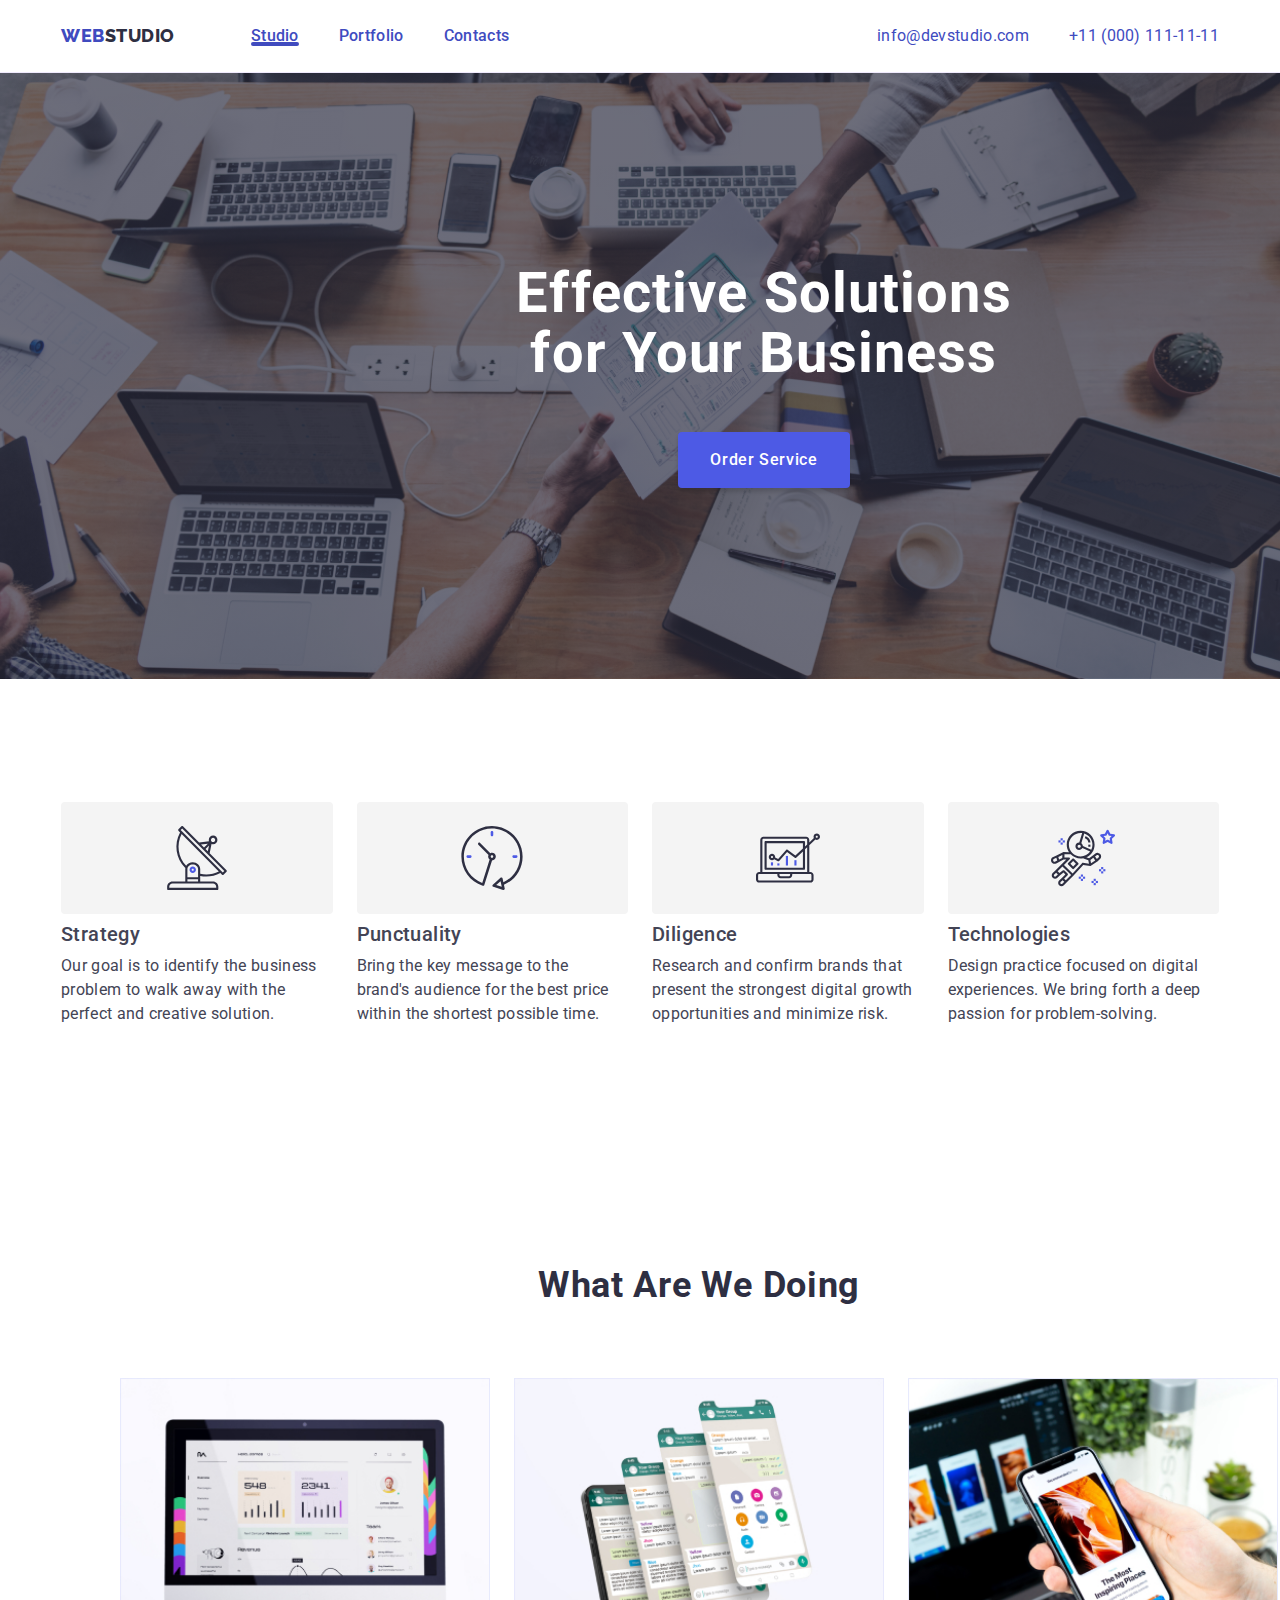
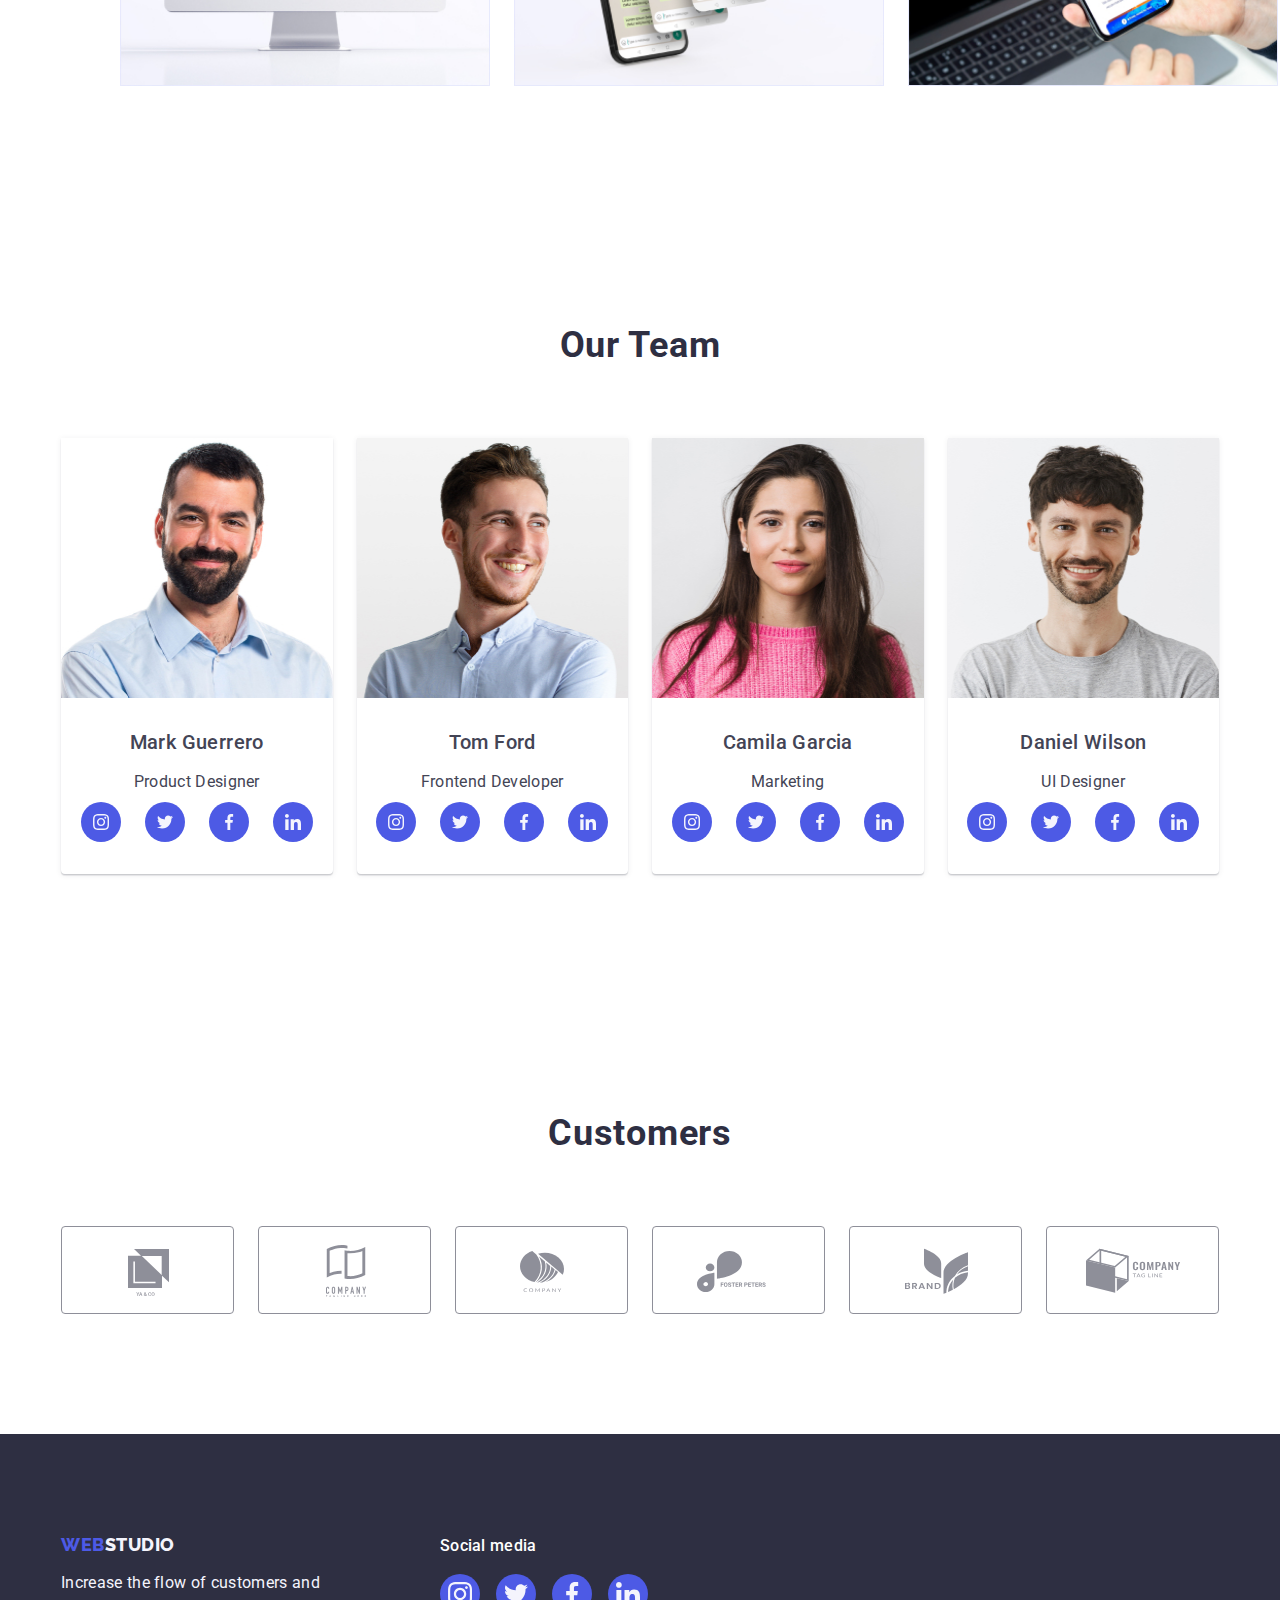
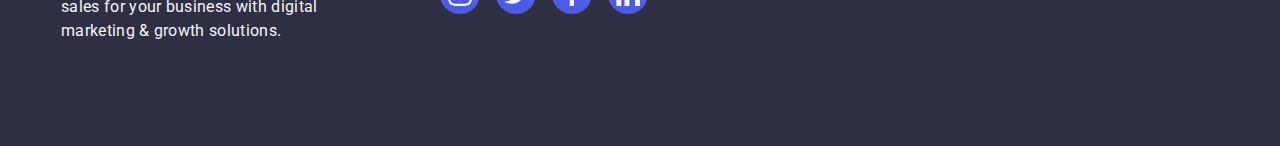
==== index.html @ 0711fa53 "Initial commit" ====
<!DOCTYPE html>
<html lang="en">

<head>
    <meta charset="utf-8" >
    <meta http-equiv="X-UA-Compatible" content="IE=edge" >
    <meta name="viewport" content="width=device-width, initial-scale=1.0" >
    <link rel="preconnect" href="https://fonts.googleapis.com">
    <link rel="preconnect" href="https://fonts.gstatic.com" crossorigin>
    <!-- Normalizer first -->
    <link rel="stylesheet"
        href="https://cdnjs.cloudflare.com/ajax/libs/modern-normalize/1.0.0/modern-normalize.min.css" >
    <link
        href="https://fonts.googleapis.com/css2?family=Raleway:wght@800&family=Roboto:ital,wght@0,400;0,500;0,700;1,900&display=swap"
        rel="stylesheet">
    <!--Visually Hidden link-->
    <link href="https://gist.github.com/luxplanjay/6f6936b1bba7afe006fa9317b07b6045" rel="stylesheet" >

    <link rel="stylesheet" href="css/styles.css" >

    <title>My Fifth Homework!</title>

</head>

  <body>
    <!--This is the Header-->
    <header class="header">
        <div class="container main-header-section">
            <nav class="nav-menu-liststyle">
                <a class="logo-style link" href="./index.html">WEB<span class="studio">STUDIO</span></a>
                <!--MENU-->
                <ul class="style-list">
                    <li class="nav-menu-style">
                        <a class="link-style-menu link effect-active" href="./index.html">Studio</a>
                    </li>
                    <li class="nav-menu-style">
                        <a class="link-style-menu link" href="./portfolio.html">Portfolio</a>
                    </li>
                    <li class="nav-menu-style">
                        <a class="link-style-menu link" href="">Contacts</a>
                    </li>
                </ul>
            </nav>
            <!--ADDRESS-->
            <address class="address-style-list">
                <ul class="address-contact-list">
                    <li class="contact-address">
                        <a class="contact-color-menu link" href="mailto:info@devstudio.com">info@devstudio.com </a>
                    </li>
                    <li class="contact-address">
                        <a class="contact-color-menu link" href="tel:+110001111111"> +11 (000) 111-11-11 </a>
                    </li>
                </ul>
            </address>

        </div>
    </header>
    <main> 
    <!--This is Hero- FIRST SECTION-->
    <section class="first-section">
        <div class="container first-section-container">
            <h1 class="first-section-header">Effective Solutions for Your Business</h1>
            <button class="first-section-button" type="button" data-modal-open > Order Service </button>
        </div>
    </section>
    
        <!---This is Section 2-->
        <section class="second-section">
            <h2 class="visually-hidden"> Body </h2>
            <div class="container second-section-container">

                <ul class="list-features">
                    <li class="about-features">
                        <div class="feature-item-icons">
                            <svg class="icons-item-features" width="64" height="64">
                                <use href="./images/icons.svg#antenna"/>
                            </svg>
                        </div>

                            <h3 class="second-section-header">Strategy</h3>
                            <p class="second-section-paragraph">Our goal is to identify the business <br> problem to
                                walk away with the <br> perfect and creative solution.
                            </p>
                    </li>
                    
                    <li class="about-features">
                        <div class="feature-item-icons">
                            <svg class="icons-item-features" width="64" height="64">
                                <use href="./images/icons.svg#clock"/>
                            </svg>
                        </div>

                            <h3 class="second-section-header">Punctuality</h3>
                            <p class="second-section-paragraph">Bring the key message to the <br> brand's audience for
                                the best price <br>
                                within the shortest possible
                                time.
                            </p>
                    </li>
                   
                    <li class="about-features">
                        <div class="feature-item-icons">
                            <svg class="icons-item-features" width="64" height="64">
                                <use href="./images/icons.svg#diagram"/>
                            </svg>
                        </div>

                            <h3 class="second-section-header">Diligence</h3>
                            <p class="second-section-paragraph">Research and confirm brands that <br>present the
                                strongest digital
                                growth <br> opportunities and minimize
                                risk.
                            </p>    
                    </li>
                    
                    <li class="about-features">
                        <div class="feature-item-icons">
                            <svg class="icons-item-features" width="64" height="64">
                                <use href="./images/icons.svg#astronaut"/>
                            </svg>
                        </div>

                            <h3 class="second-section-header">Technologies</h3>
                            <p class="second-section-paragraph">Design practice focused on digital <br> experiences. We
                                bring forth a deep <br> passion for problem-solving.</p>
                    </li>
                </ul>
            </div>
        </section>
        <!--This is Section 3-->
        <section class="third-section">
            <div class="container third-section-container">
                <h2 class="third-section-header">What Are We Doing</h2>
                <ul class="list-services">
                    <li class="services-item">
                        <img src="./images/img1.jpg" width="360" alt="Image 1">
                    </li>
                    <li class="services-item">
                        <img src="./images/img2.jpg" width="360" alt="Image 2">
                    </li>
                    <li class="services-item">
                        <img src="./images/img3.jpg" width="360" alt="Image 3">
                    </li>
                </ul>
            </div>
        </section>

        <!--This is Section 4-->
        <section class="fourth-section-ourteam">
            <div class="container fourth-section-container">
                <h2 class="fourth-section-header">Our Team</h2>
            
                <ul class="list-our-teams">
                    <li class="team-member-bgcolor">
                        <img src="./images/imga.jpg" alt="Image a" width="264" height="260">
                        <div class="card-content-name">
                            <h3 class="team-member-name">Mark Guerrero</h3>
                            <p class="team-member-position">Product Designer</p>
                    
                            <ul class="social-media-list">
                                <li class="social-media-item">
                                    <a class="social-media-link" href="instagram.com">
                                        <svg class="social-media-icon" width="16" height="16">
                                            <use href="./images/icons.svg#instagram"></use>
                                        </svg>
                                    </a>
                                </li>
                                <li class="social-media-item">
                                    <a class="social-media-link" href="twitter.com">
                                        <svg class="social-media-icon" width="16" height="16">
                                            <use href="./images/icons.svg#twitter"></use>
                                        </svg>
                                    </a>
                                </li>
                                <li class="social-media-item">
                                    <a class="social-media-link" href="facebook.com">
                                        <svg class="social-media-icon" width="16" height="16">
                                            <use href="./images/icons.svg#facebook"></use>
                                        </svg>
                                    </a>
                                </li>
                                <li class="social-media-item">
                                    <a class="social-media-link" href="linkedin.com">
                                        <svg class="social-media-icon" width="16" height="16">
                                            <use href="./images/icons.svg#linkedin"></use>
                                        </svg>
                                    </a>
                                </li>
                            </ul>
                        </div>
                    </li>
                    
                    <li class="team-member-bgcolor">
                        <img src="images/imgb.jpg" alt="Image b" width="264" height="260">
                        <div class="card-content-name">
                                <h3 class="team-member-name">Tom Ford</h3>
                                <p class="team-member-position">Frontend Developer</p>
                            <ul class="social-media-list">
                                <li class="social-media-item">
                                    <a class="social-media-link" href="instagram.com">
                                        <svg class="social-media-icon" width="16" height="16">
                                            <use href="./images/icons.svg#instagram"></use>
                                        </svg>
                                    </a>
                                </li>
                                <li class="social-media-item">
                                    <a class="social-media-link" href="twitter.com">
                                        <svg class="social-media-icon" width="16" height="16">
                                            <use href="./images/icons.svg#twitter"></use>
                                        </svg>
                                    </a>
                                </li>
                                <li class="social-media-item">
                                    <a class="social-media-link" href="facebook.com">
                                        <svg class="social-media-icon" width="16" height="16">
                                            <use href="./images/icons.svg#facebook"></use>
                                        </svg>
                                    </a>
                                </li>
                                <li class="social-media-item">
                                    <a class="social-media-link" href="linkedin.com">
                                        <svg class="social-media-icon" width="16" height="16">
                                            <use href="./images/icons.svg#linkedin"></use>
                                        </svg>
                                    </a>
                                </li>
                            </ul>
                        </div>
                    </li>
                    <li class="team-member-bgcolor">
                        <img src="./images/imgc.jpg" alt="Image c" width="264" height="260">
                        <div class="card-content-name">
                                    <h3 class="team-member-name">Camila Garcia</h3>
                                    <p class="team-member-position">Marketing</p>
                                    <ul class="social-media-list">
                                        <li class="social-media-item">
                                            <a class="social-media-link" href="instagram.com">
                                                <svg class="social-media-icon" width="16" height="16">
                                                    <use href="./images/icons.svg#instagram"></use>
                                                </svg>
                                            </a>
                                        </li>
                                        <li class="social-media-item">
                                            <a class="social-media-link" href="twitter.com">
                                                <svg class="social-media-icon" width="16" height="16">
                                                    <use href="./images/icons.svg#twitter"></use>
                                                </svg>
                                            </a>
                                        </li>
                                        <li class="social-media-item">
                                            <a class="social-media-link" href="facebook.com">
                                                <svg class="social-media-icon" width="16" height="16">
                                                    <use href="./images/icons.svg#facebook"></use>
                                                </svg>
                                            </a>
                                        </li>
                                        <li class="social-media-item">
                                            <a class="social-media-link" href="linkedin.com">
                                                <svg class="social-media-icon" width="16" height="16">
                                                    <use href="./images/icons.svg#linkedin"></use>
                                                </svg>
                                            </a>
                                        </li>
                                    </ul>
                                </div>
                            </li>
                    <li class="team-member-bgcolor">
                        <img src="./images/imgd.jpg" alt="Image d" width="264" height="260">
                        <div class="card-content-name">
                            <h3 class="team-member-name">Daniel Wilson</h3>
                            <p class="team-member-position">UI Designer</p>
                            <ul class="social-media-list">
                                <li class="social-media-item">
                                    <a class="social-media-link" href="instagram.com">
                                        <svg class="social-media-icon" width="16" height="16">
                                            <use href="./images/icons.svg#instagram"></use>
                                        </svg>
                                    </a>
                                </li>
                                <li class="social-media-item">
                                    <a class="social-media-link" href="twitter.com">
                                        <svg class="social-media-icon" width="16" height="16">
                                            <use href="./images/icons.svg#twitter"></use>
                                        </svg>
                                    </a>
                                </li>
                                <li class="social-media-item">
                                    <a class="social-media-link" href="facebook.com">
                                        <svg class="social-media-icon" width="16" height="16">
                                            <use href="./images/icons.svg#facebook"></use>
                                        </svg>
                                    </a>
                                </li>
                                <li class="social-media-item">
                                    <a class="social-media-link" href="linkedin.com">
                                        <svg class="social-media-icon" width="16" height="16">
                                            <use href="./images/icons.svg#linkedin"></use>
                                        </svg>
                                    </a>
                                </li>
                            </ul>
                        </div>
                    </li>
                </ul>
            </div>
        </section>
        <!--THIS IS THE FIFTH SECTION- CUSTOMERS-->
        <section class="customers">
            <div class="container customers-container">
                <h2 class="customers-heading">Customers</h2>
                <ul class="customers-icon-list">
                    <li class="customers-icon-item">
                        <a class="customers-icon-link" href="">
                            <svg class="customers-icon" width="104" height="56">
                                <use href="./images/icons.svg#client1"></use>
                            </svg>
                        </a>
                    </li>
                    <li class="customers-icon-item">
                        <a class="customers-icon-link" href="">
                            <svg class="customers-icon" width="104" height="56">
                                <use href="./images/icons.svg#client2"></use>
                            </svg>
                        </a>
                    </li>
                    <li class="customers-icon-item">
                        <a class="customers-icon-link" href="">
                            <svg class="customers-icon" width="104" height="56">
                                <use href="./images/icons.svg#client3"></use>
                            </svg>
                        </a>
                    </li>
                    <li class="customers-icon-item">
                        <a class="customers-icon-link" href="">
                            <svg class="customers-icon" width="104" height="56">
                                <use href="./images/icons.svg#client4"></use>
                            </svg>
                        </a>
                    </li>
                    <li class="customers-icon-item">
                        <a class="customers-icon-link" href="">
                            <svg class="customers-icon" width="104" height="56">
                                <use href="./images/icons.svg#client5"></use>
                            </svg>
                        </a>
                    </li>
                    <li class="customers-icon-item">
                        <a class="customers-icon-link" href="">
                            <svg class="customers-icon" width="104" height="56">
                                <use href="./images/icons.svg#client6"></use>
                            </svg>
                        </a>
                    </li>
                </ul>
            </div>
        </section>
    </main>
    <!--FOOTER-->
        <footer class="footer-style">
            <div class="container footer-logo-container">
               <div class="footer-style-container">
                   <a class="logo-style link" href="./index.html">WEB<span class="footer-studio">STUDIO</span>
                   </a>
                    <p class="footer-paragraph">Increase the flow of customers and <br> sales for your business with digital <br> marketing &
                    growth solutions.</p>
               </div>
                <div class="footer-icon-container">
                    <p class="footer-icon-paragraph">Social media</p>
                    <ul class="footer-icon-list">
                        <li class="footer-icon-item">
                            <a class="footer-icon-link" href="instagram.com">
                                <svg class="footer-icon" width="24" height="24">
                                    <use href="./images/icons.svg#instagram"></use>
                                </svg>       
                            </a>
                        </li>
                        <li class="footer-icon-item">
                            <a class="footer-icon-link" href="twitter.com">
                                <svg class="footer-icon" width="24" height="24" tabindex="24">
                                    <use href="./images/icons.svg#twitter"></use>
                                </svg>
                            </a>
                        </li>
                        <li class="footer-icon-item">
                            <a class="footer-icon-link" href="facebook.com">
                                <svg class="footer-icon" width="24" height="24" tabindex="24">
                                    <use href="./images/icons.svg#facebook"></use>
                                </svg>
                            </a>
                        </li>
                        <li class="footer-icon-item">
                            <a class="footer-icon-link" href="linkedin.com">
                                <svg class="footer-icon" width="24" height="24">
                                    <use href="./images/icons.svg#linkedin"></use>
                                </svg>
                            </a>
                        </li>
                    </ul>
                </div>
            </div>
        </footer>
        <!---MODAL WINDOW-->
        <div class="backdrop is-hidden" data-modal>
            <div class="modal-window">
                <button type="button" class="modal-close-button" data-modal-close>
                    <svg class="modal-icon-close" width="8" height="8">
                        <use href="./images/icons.svg#close"></use>
                    </svg>
                </button>
            </div>
        </div>
    <script src="./js/modal.js"></script>
  </body>
</html>
---- css/styles.css ----
*,
*::before,
*::after {
     box-sizing: border-box;
     padding: 0;
     margin: 0;
}

:root {
     --GREEN: #31D0AA;
     --DAIRY: #FCFCFC;
     --CORNFLOWER: #EFE9FC;
     --DAIRY: #FCFCFC;
     --IRIS: #4D5AE5;
     --NAVY-BLUE: #2E2F42;
     --OCEAN: #404BBF;
     --SLATE:   #434455;
     --WHITE:  #FFFFFF;
      --slate: #434455;
     --iris: #4d5ae5;
     --white: #ffffff;
     --navy-blue: #2e2f42;
     --ocean: #404bbf;
     --cloud: #f4f4fd;
     --cornflower: #e7e9fc;
     --light-slate: #8e8f99;
     --green: #31d0aa;
     --navy-blue-modal: rgba(46, 47, 66, 0.4);
     --dairy: #fcfcfc;
}

body {
     font-family: 'Roboto', sans-serif;
     color: var(--SLATE, #434455);
     background-color: var(--WHITE, #fff);
     font-size: 16px;
     font-style: normal;
     line-height: 1.5;
     letter-spacing: 0.32px;
}

a {
     color: var(--SLATE, #434455);
     text-decoration: none;
}

address {
     font-style: normal;
}

li {
     list-style: none;
}

img {
     display: block;
     width: 100%;
}

.container {
     width: 1158px;
     margin: 0 auto;
}



         /*THIS IS MY HOMEWORK 5- MAIN PAGE */

         /*HEADER*/

.header {
     padding: 24px 0;
     border-bottom: 1px solid var(--CORNFLOWER, #E7E9FC);
     background: var(--WHITE, #FFF);
          /* x-offset y-offset blur spread color */
     box-shadow: 0px 1px 6px 0px rgba(46, 47, 66, 0.08),
          0px 1px 1px 0px rgba(46, 47, 66, 0.16),
          0px 2px 1px 0px rgba(46, 47, 66, 0.08);
}

.nav-menu-liststyle .logo-style {
     font-family: 'Raleway', sans-serif;
     font-size: 18px;
     font-style: normal;
     font-weight: 800;
     line-height: 1.17;
          /* 116.667% */
     letter-spacing: 0.03em;
     text-transform: uppercase;
     color: #404bbf;   
}

.studio {
     color: var(--NAVY-BLUE, #2E2F42);
     margin-right: 76px;
}

.link-style-menu {
     color: #404bbf;
     font-weight: 500;
     font-size: 16px;
     line-height: 1.5;
     letter-spacing: 0.02em;
     transition-property: color;
     transition: color 250ms cubic-bezier(0.4, 0, 0.2, 1);
     transition-duration: 250ms;
     transition-timing-function: cubic-bezier(0.4, 0, 0.2, 1);
     position: relative;
}

.logo-style {
     position: relative;
}

.main-header-section {
     display: flex;
     justify-content: space-between;
}

.nav-menu-liststyle {
     display: flex;
     align-items: center;
}

.style-list {
     display: flex;
     gap: 40px;
     position: relative;
}

.link-style-menu::after {
     content: '';
     position: absolute;
     left: 0;
     bottom: -1px;
     height: 4px;
     background-color: var(--ocean, #404bbf);
     border-radius: 2px; 
     transition: color 250ms cubic-bezier(0.4, 0, 0.2, 1);
}


.link-style-menu:hover:after {
     width: 100%;
     left: 0
}

.effect-active::after {
     width: 100%;
}

.link-style-menu:hover,
.link-style-menu:focus,
.contact-color-menu:hover,
.contact-color-menu:focus::after {
     color: var(--OCEAN, #404BBF);
}
/* ADDRESS STYLE*/


.contact-color-menu {
     font-size: 16px;
     color: var(--SLATE, #434455);
     line-height: 1.5;
     font-weight: 400;
     color: #404bbf;
     letter-spacing: 0.02em;
     transition: color 250ms cubic-bezier(0.4, 0, 0.2, 1);
}

.address-contact-list {
     display: flex;
     gap: 40px;
     align-items: center;
}

.address-contact-list .contact-color-menu:active {
     color: #31D0AA;
}
            
           /*FIRST SECTION HERO*/



.first-section-header  {
     color: var(--white);
     text-align: center;
     font-size: 56px;
     font-weight: 700;
     line-height: 1.07;
     letter-spacing: 0.02em;
     max-width: 496px;
     margin: 0 auto 48px;
 }

.first-section-button {
     color: var(--white);
     font-family: 'Roboto', sans-serif;
     font-weight: 500;
     font-size: 16px;
     line-height: 1.5;
     letter-spacing: 0.04em;
     cursor: pointer;
     display: block;
     min-width: 169px;
     height: 56px;
     border: none;
     border-radius: 4px;
     margin: 0 auto;
     display: inline-flex;
     padding: 16px 32px;
     align-items: flex-start;
     gap: 10px;border-radius: 4px;
     background-color: var(--IRIS, #4D5AE5);
     transition: background-color 250ms cubic-bezier(0.4, 0, 0.2, 1);
     box-shadow: 0px 4px 4px 0px rgba(0, 0, 0, 0.15);
 }



.first-section {
     background-color: var(--NAVY-BLUE, #2E2F42);
     max-width: 1440px;
     background-image: linear-gradient(rgba(46, 47, 66, 0.7), rgba(46, 47, 66, 0.7)),
               url(../images/img-name.jpg);
     background-repeat: no-repeat;
     background-position: center;
     background-size: cover;
     margin: 0 auto;
     text-align: center;
     padding: 191px 185px;
 }

 .first-section-button:hover {
      background-color: #404BBF;
 }

.first-section-button:focus {
      background-color: #404BBF;
 }

 .first-section-button {
      cursor: pointer;
 }

                   

                 /*SECOND SECTION*/


.second-section {
     padding-top: 123px;
     margin-bottom: 120px;
}

.feature-item-icons {
     padding: 24px 100px;
     margin-bottom: 8px;
     border-radius: 4px;
     background: var(--CLOUD, #f4f4f4);
     min-height: 112px;
     display: flex;
     align-items: center;
     justify-content: center;
}

.visually-hidden {
     position: absolute;
     width: 1px;
     height: 1px;
     margin: -1px;
     border: 0;
     padding: 0;
     white-space: nowrap;
     clip-path: inset(100%);
     clip: rect(0 0 0 0);
     overflow: hidden;
}

.list-features {
     display: flex;
     gap: 24px;
}

.about-features {
     width: calc((100% - 72px) / 4);
}

.second-section-header {
     font-size: 20px;
     font-weight: 500;
     line-height: 24px;
          /* 120% */
     letter-spacing: 0.4px;
     margin-bottom: 8px;
}

         /* THIRD SECTION/*


 /* This is section 3*/
 .third-section-header {
      color: var(--NAVY-BLUE, #2E2F42);
      /* Header 2 */
      font-family: "Roboto", sans-serif;
      font-size: 36px;
      font-weight: 700;
      line-height: 1.11em;
      /* 111.111% */
      letter-spacing: 0.02em;
      text-align: center;
      text-transform: capitalize;
 }

 .third-section {
     padding: 120px;
 }

 .third-section-header {
     font-size: 36px;
     line-height: 1.11;
     color: var(--NAVY-BLUE);
     text-align: center;
     letter-spacing: 0.02em;
     text-transform: capitalize;
     margin-bottom: 72px;
 }

 .list-services {
     display: flex;
     justify-content: space-between;
     gap: 24px;
 }

.services-item {
     width: calc((100% - 48px) / 3);
}



                    
               /*FOURTH SECTION */
                         
.list-our-teams {
     display: flex;
     justify-content: space-between;
     gap: 24px;
}

.fourth-section-header {
     font-size: 36px;
     line-height: 1.11;
     color: var(--NAVY-BLUE);
     text-align: center;
     letter-spacing: 0.02em;
     text-transform: capitalize;
     margin-bottom: 72px;
}

.team-member-bgcolor {
          background-color: var(--WHITE);
          width: calc((100% - 72px) / 4);
          border-radius: 0 0 4px 4px;
          background: var(--WHITE, #FFF);
          /* x-offset y-offset blur spread color */
          box-shadow: 0px 1px 6px rgba(46, 47, 66, 0.08),
               0px 1px 1px rgba(46, 47, 66, 0.16),
               0px 2px 1px rgba(46, 47, 66, 0.08);
     }

.card-content-name {
     margin: 32px 0;
}

.team-member-name {
     font-size: 20px;
     font-weight: 500;
     line-height: 24px;
          /* 120% */
     letter-spacing: 0.4px;
     text-align: center;
     margin-bottom: 8px;
}

.team-member-position {
     text-align: center;
     padding: 8px;
}

.fourth-section-ourteam {
     background-color: var(--CLOUD);
     padding: 120px 0;
}

.social-media-list {
     display: flex;
     justify-content: center;
     gap: 24px;
}

.social-media-item {
     width: 40px;
     height: 40px;
}

.social-media-link {
     width: 100%;
     height: 100%;
     background-color: var(--iris);
     border-radius: 50%;
     display: flex;
     align-items: center;
     justify-content: center; 
     transition: background-color 250ms cubic-bezier(0.4, 0, 0.2, 1);  
}

.social-media-link:hover,
.social-media-link:focus {
     background-color: var(--OCEAN, #404BBF);
}

.social-media-icon {
     fill: var(--CLOUD, #F4F4FD);
}

       /* FIFTH SECTION-CUSTOMERS*/

.customers {
     padding: 120px 0;
}

.customers-heading {
     color: var(--NAVY-BLUE, #2E2F42);
     text-align: center;
     font-family: Roboto;
     font-size: 36px;
     font-style: normal;
     font-weight: 700;
     line-height: 1.11;
     letter-spacing: 0.72px;
     text-transform: capitalize;
     margin-bottom: 72px;
}

.customers-icon-list {
     display: flex;
     justify-content: center;
     align-items: center;
     gap: 24px;
}

.customers-icon-item {
     width: calc((100% - 120px) / 6);
     height: 88px;
}

.customers-icon-link {
     width: 100%;
     height: 100%;
     border-radius: 4px;
     border: 1px solid var(--light-slate);
     display: flex;
     justify-content: center;
     align-items: center;
     color: var(--light-slate);
     transition: color 250ms cubic-bezier(0.4, 0, 0.2, 1),
       border-color 250ms cubic-bezier(0.4, 0, 0.2, 1);
}

.customers-icon-link:hover{
     border-color: var(--ocean);
     color: var(--ocean);
}

.customers-icon-link:focus {
     border-color: var(--ocean);
     color: var(--ocean);
}

.customers-icon {
     fill: currentColor;
}


/* FOOTER */

.footer-style {
     height: 312px;
     margin: 0 auto;
     background-color: var(--NAVY-BLUE, #2E2F42);
     padding: 100px 0;
}

.footer-style-container .logo-style {
     font-size: 18px;
     line-height: 1.17;
     color: var(--IRIS, #4D5AE5);
     font-family: 'Raleway', sans-serif;
     font-weight: 800;
     letter-spacing: 0.03em;
     text-transform: uppercase;
     display: block;
     margin-bottom: 16px;
}

.link {
     text-decoration: none;
}

.footer-paragraph {
     color: #F4F4FD;
     /* Body */
     font-family: "Roboto", sans-serif;
     font-size: 12px;
     font-weight: 400;
     line-height: 1.5em;
     letter-spacing: 0.02em;
}

.footer-style {
     background-color: var(--NAVY-BLUE, #2E2F42);
}


.footer-icon-paragraph {
     color: var(--WHITE, #FFF);
     font-family: Roboto;
     font-size: 16px;
     font-style: normal;
     font-weight: 500;
     line-height: 1.5;
     letter-spacing: 0.32px;
     margin-bottom: 16px;
}

.footer-logo-container {
     align-items: baseline;
     display: flex;
}

.footer-style-container {
     margin-right: 120px;
}

.footer-studio {
     color: var(--CLOUD, #F4F4FD);
}

.footer-paragraph {
     line-height: 1.5;
     letter-spacing: 0.02em;
     max-width: 264px;
     color: var(--CLOUD, #F4F4FD);
     font-family: Roboto;
     font-size: 16px;
     font-style: normal;
     font-weight: 400;
}


.logo-style-link {
     display: flex;
     display: inline-block;
     margin-bottom: 16px;
}

.footer-icon-container {
     height: 110px;
     display: flex;
     justify-content: center;
     display: block;
    
}

.footer-icon-list {
     display: flex;
     justify-content: center;
     align-items: center;
     gap: 16px;
}

.footer-icon-item {
     width: 40px;
     height: 40px;
     display: flex;
     align-items: center;
     justify-content: center;
}

.footer-icon-link {
     width: 40px;
     height: 40px;
     display: flex;
     justify-content: center;
     align-items: center;
     background-color: var(--IRIS, #4D5AE5);
     border-radius: 50%;
     transition: background-color 250ms cubic-bezier(0.4, 0, 0.2, 1);
}

.footer-icon-link:hover,
.footer-icon-link:focus {
     background-color: var(--GREEN, #31d0aa);
}

.footer-icon {
     fill: var(--CLOUD, #F4F4FD);
}


       

                      /* PORTFOLIO BUTTON */


.header {
     padding: 24px 0;
     border-bottom: 1px solid var(--CORNFLOWER, #E7E9FC);
     background: var(--WHITE, #FFF);
     /* x-offset y-offset blur spread color */
     box-shadow: 0px 1px 6px 0px rgba(46, 47, 66, 0.08),
          0px 1px 1px 0px rgba(46, 47, 66, 0.16),
          0px 2px 1px 0px rgba(46, 47, 66, 0.08);
}

.nav-menu-liststyle .logo-style {
     font-family: 'Raleway', sans-serif;
     font-size: 18px;
     font-style: normal;
     font-weight: 800;
     line-height: 1.17;
     /* 116.667% */
     letter-spacing: 0.03em;
     text-transform: uppercase;
     color: #404bbf;
}

.studio {
     color: var(--NAVY-BLUE, #2E2F42);
     margin-right: 76px;
}

.link-style-menu {
     color: #404bbf;
     font-weight: 500;
     font-size: 16px;
     line-height: 1.5;
     letter-spacing: 0.02em;
     transition-property: color;
     transition: color 250ms cubic-bezier(0.4, 0, 0.2, 1);
     transition-duration: 250ms;
     transition-timing-function: cubic-bezier(0.4, 0, 0.2, 1);
     position: relative;
}

.logo-style {
     position: relative;
}

.main-header-section {
     display: flex;
     justify-content: space-between;
}

.nav-menu-liststyle {
     display: flex;
     align-items: center;
}

.style-list {
     display: flex;
     gap: 40px;
     position: relative;
}

.link-style-menu::after {
     content: '';
     position: absolute;
     left: 0;
     bottom: -1px;
     height: 4px;
     background-color: var(--ocean, #404bbf);
     border-radius: 2px;
     transition: color 250ms cubic-bezier(0.4, 0, 0.2, 1);
}


.link-style-menu:hover:after {
     width: 100%;
     left: 0
}

.effect-active::after {
     width: 100%;
}

.link-style-menu:hover,
.link-style-menu:focus,
.contact-color-menu:hover,
.contact-color-menu:focus::after {
     color: var(--OCEAN, #404BBF);
}

/* ADDRESS STYLE*/


.contact-color-menu {
     font-size: 16px;
     color: var(--SLATE, #434455);
     line-height: 1.5;
     font-weight: 400;
     color: #404bbf;
     letter-spacing: 0.02em;
     transition: color 250ms cubic-bezier(0.4, 0, 0.2, 1);
}

.address-contact-list {
     display: flex;
     gap: 40px;
     align-items: center;
}

.address-contact-list .contact-color-menu:active {
     color: #31D0AA;
}

/* MAIN*/
.cards-button {
     font-family: 'Roboto', sans-serif;
     font-weight: 500;
     font-size: 16px;
     line-height: 1.5;
     letter-spacing: 0.04em;
     color: var(--IRIS);
     background-color: var(--CLOUD);
     cursor: pointer;
     text-align: center;
     line-height: 1.5;
     padding: 12px 24px;
     border: 1px solid var(--CORNFLOWER, #e7e9fc);
     border-radius: 4px;
     transition-property: color, background-color, border-color, box-shadow;
     transition-duration: 250ms;
     transition-timing-function: cubic-bezier(0.4, 0, 0.2, 1);
}

.filter-button {
     display: flex;
     justify-content: center;
     gap: 24px;
     margin-bottom: 72px;
}

.cards-button:hover,
.cards-button:focus {
     color: var(--WHITE);
     background-color: var(--OCEAN);
     border: 1px solid transparent;
     box-shadow: 0px 3px 1px rgba(0, 0, 0, 0.1),
          0px 2px 1px rgba(0, 0, 0, 0.08),
          0px 2px 2px rgba(0, 0, 0, 0.12);
}

.cards-button {
     cursor: pointer;
}

/*Filter buttons*/
.filter-section .button {
     text-align: center;
     /* Button Text */
     font-family: "Roboto", sans-serif;
     font-size: 16px;
     font-style: normal;
     font-weight: 500;
     line-height: 1.5em;
     /* 150% */
     letter-spacing: 0.04em;
}

.filter-section {
     padding-top: 96px;
     padding-bottom: 120px;
}

/*SECTION SECTION- PROJECT CARD*/

.project-card-list {
     display: flex;
     justify-content: space-between;
     flex-wrap: wrap;
     column-gap: 24px;
     row-gap: 48px;
}

.project-card-item {
     width: calc((100% - 48px) / 3);
}

.project-card-link {
     display: block;
     transition: box-shadow 250ms cubic-bezier(0.4, 0, 0.2, 1);
}

.project-card-link:hover .project-card-link:focus {
     box-shadow: 0px 1px 6px rgba(46, 47, 66, 0.08),
          0px 1px 1px rgba(46, 47, 66, 0.16), 0px 2px 1px rgba(46, 47, 66, 0.08);
}

.project-card-link:hover .portfolio-image-paragraph,
.project-card-link:focus .portfolio-image-paragraph {
     transform: translateY(0%);
}

.project-card-image {
     position: relative;
     overflow: hidden;
}

.portfolio-image-paragraph {
     top: 0;
     position: absolute;
     width: 100%;
     height: 100%;
     padding: 40px 32px;
     background-color: #4d5ae5;
     color: #f4f4fd;
     font-family: Roboto;
     font-size: 16px;
     font-style: normal;
     font-weight: 400;
     line-height: 1.5em;
     /* 150% */
     letter-spacing: 0.02em;
     transform: translateY(100%);
     transition: transform 250ms cubic-bezier(0.4, 0, 0.2, 1);
}


.card-content {
     padding: 32px 16px;
     border: 1px solid var(--CORNFLOWER, #e7e9fc);
     border-top: none;
     z-index: 100;
}

.card-features {
     color: var(--SLATE, #434455);
     font-size: 20px;
     font-weight: 500;
     line-height: 1.2;
     letter-spacing: 0.4px;
     margin-bottom: 8px;
     cursor: pointer;
}

.card-name {
     cursor: pointer;
}

                       
/*MODAL WINDOW*/
.backdrop {
     display: block;
     position: fixed;
     top: 0;
     left: 0;
     width: 100%;
     height: 100%;
     background-color: rgba(46, 47, 66, 0.4);
     transition: opacity 250ms cubic-bezier(0.4, 0, 0.2, 1), visibility 250ms cubic-bezier(0.4, 0, 0.2, 1);
}

.is-hidden {
     opacity: 0;
     visibility: hidden;
     pointer-events: none;
}

.modal-window {
     position: absolute;
     top: 50%;
     left: 50%;
     min-width: 408px;
     min-height: 584px;
     background: var(--dairy);
     box-shadow: 0px 1px 1px rgba(0, 0, 0, 0.14),
          0px 1px 3px rgba(0, 0, 0, 0.12),
          0px 2px 1px rgba(0, 0, 0, 0.2);
     border-radius: 4px;
     transform: translate(-50%, -50%) scale(1);
     transition: transform 250ms cubic-bezier(0.4, 0, 0.2, 1);
}

.modal-close-button {
     position: absolute;
     top: 24px;
     right: 24px;
     width: 24px;
     height: 24px;
     border-radius: 50%;
     display: flex;
     align-items: center;
     justify-content: center;
     background-color: var(--cornflower);
     border: 1px solid rgba(0, 0, 0, 0.1);
     padding: 0;
     cursor: pointer;
     transition: background-color 250ms cubic-bezier(0.4, 0, 0.2, 1),
                           border 250ms cubic-bezier(0.4, 0, 0.2, 1);
}

.modal-close-button:hover,
.modal-close-button:focus {
     background-color: #404bbf;
     border: none;
}

.modal-icon-close {
     transition-property: fill;
     transition-duration: 250ms;
     transition-timing-function: cubic-bezier(0.4, 0, 0.2, 1);
}

.modal-close-button:hover,
.modal-close-button:focus {
     fill: #ffffff;
}
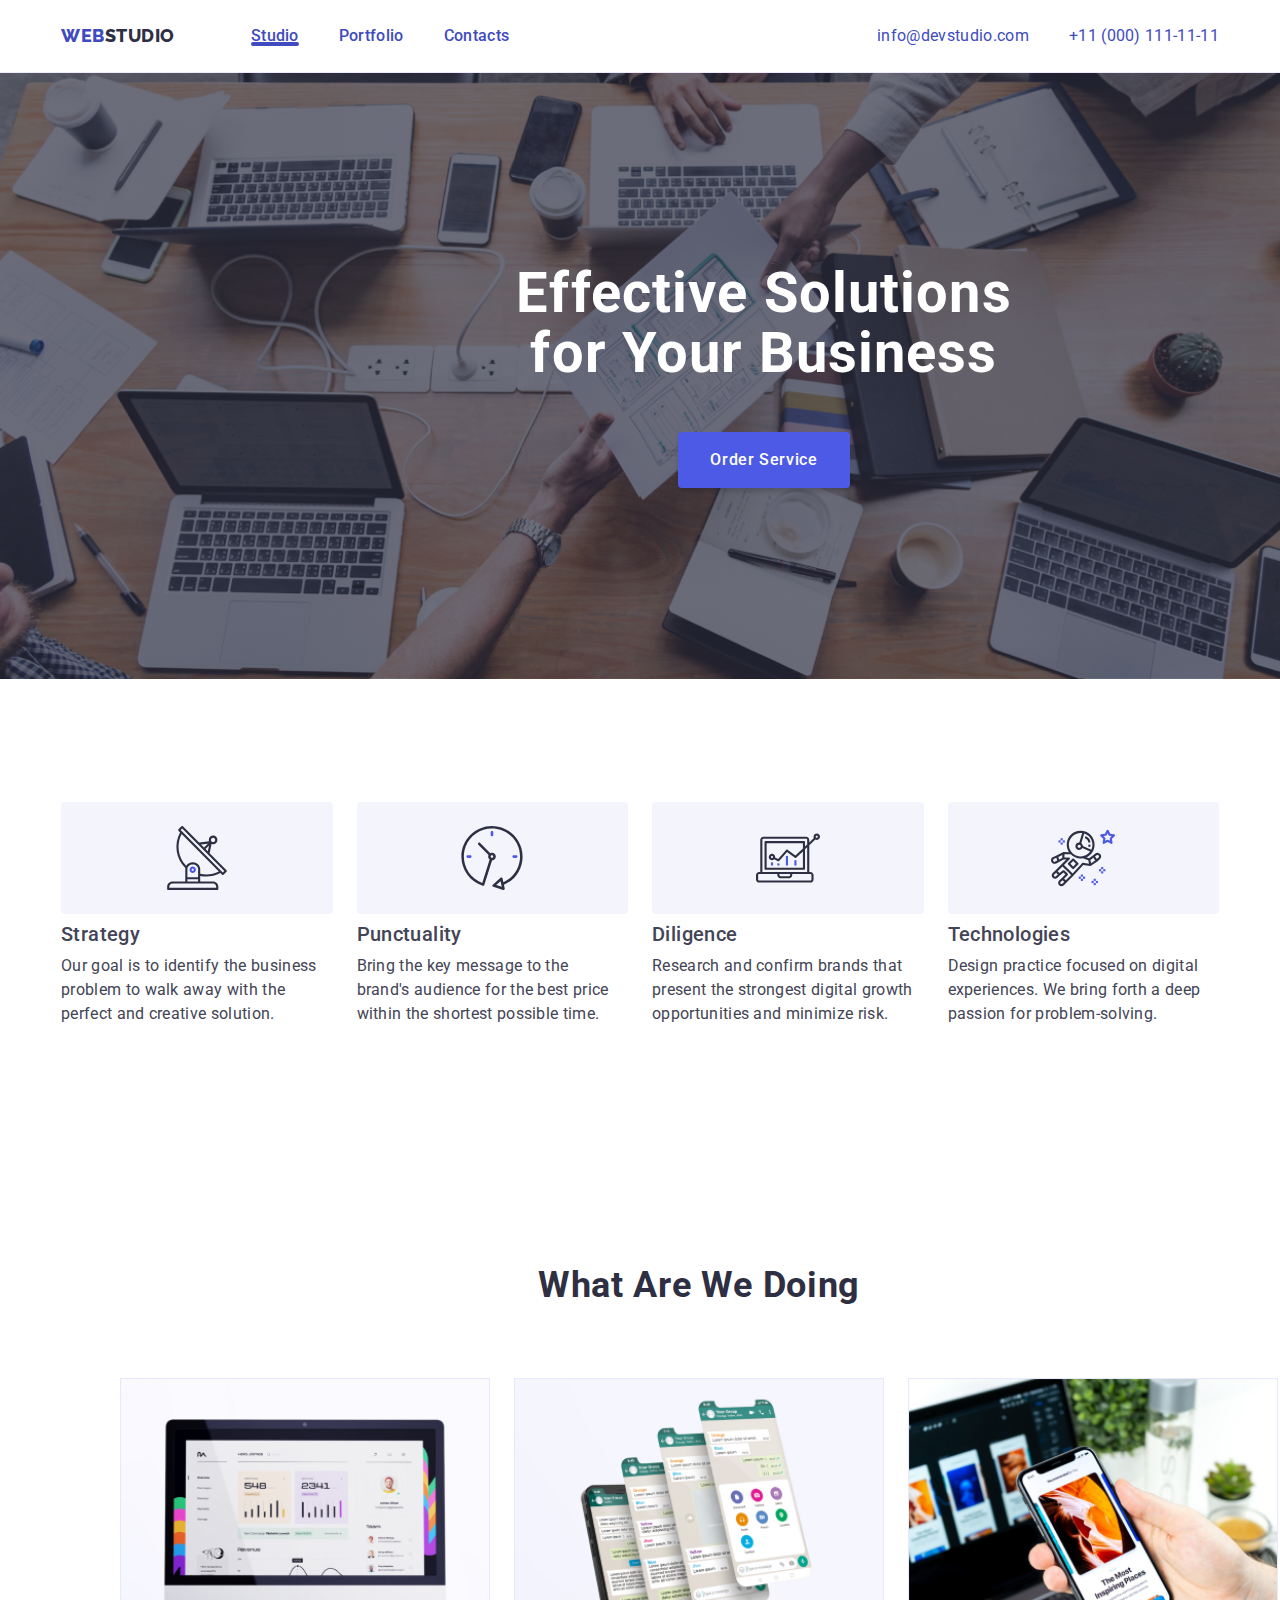
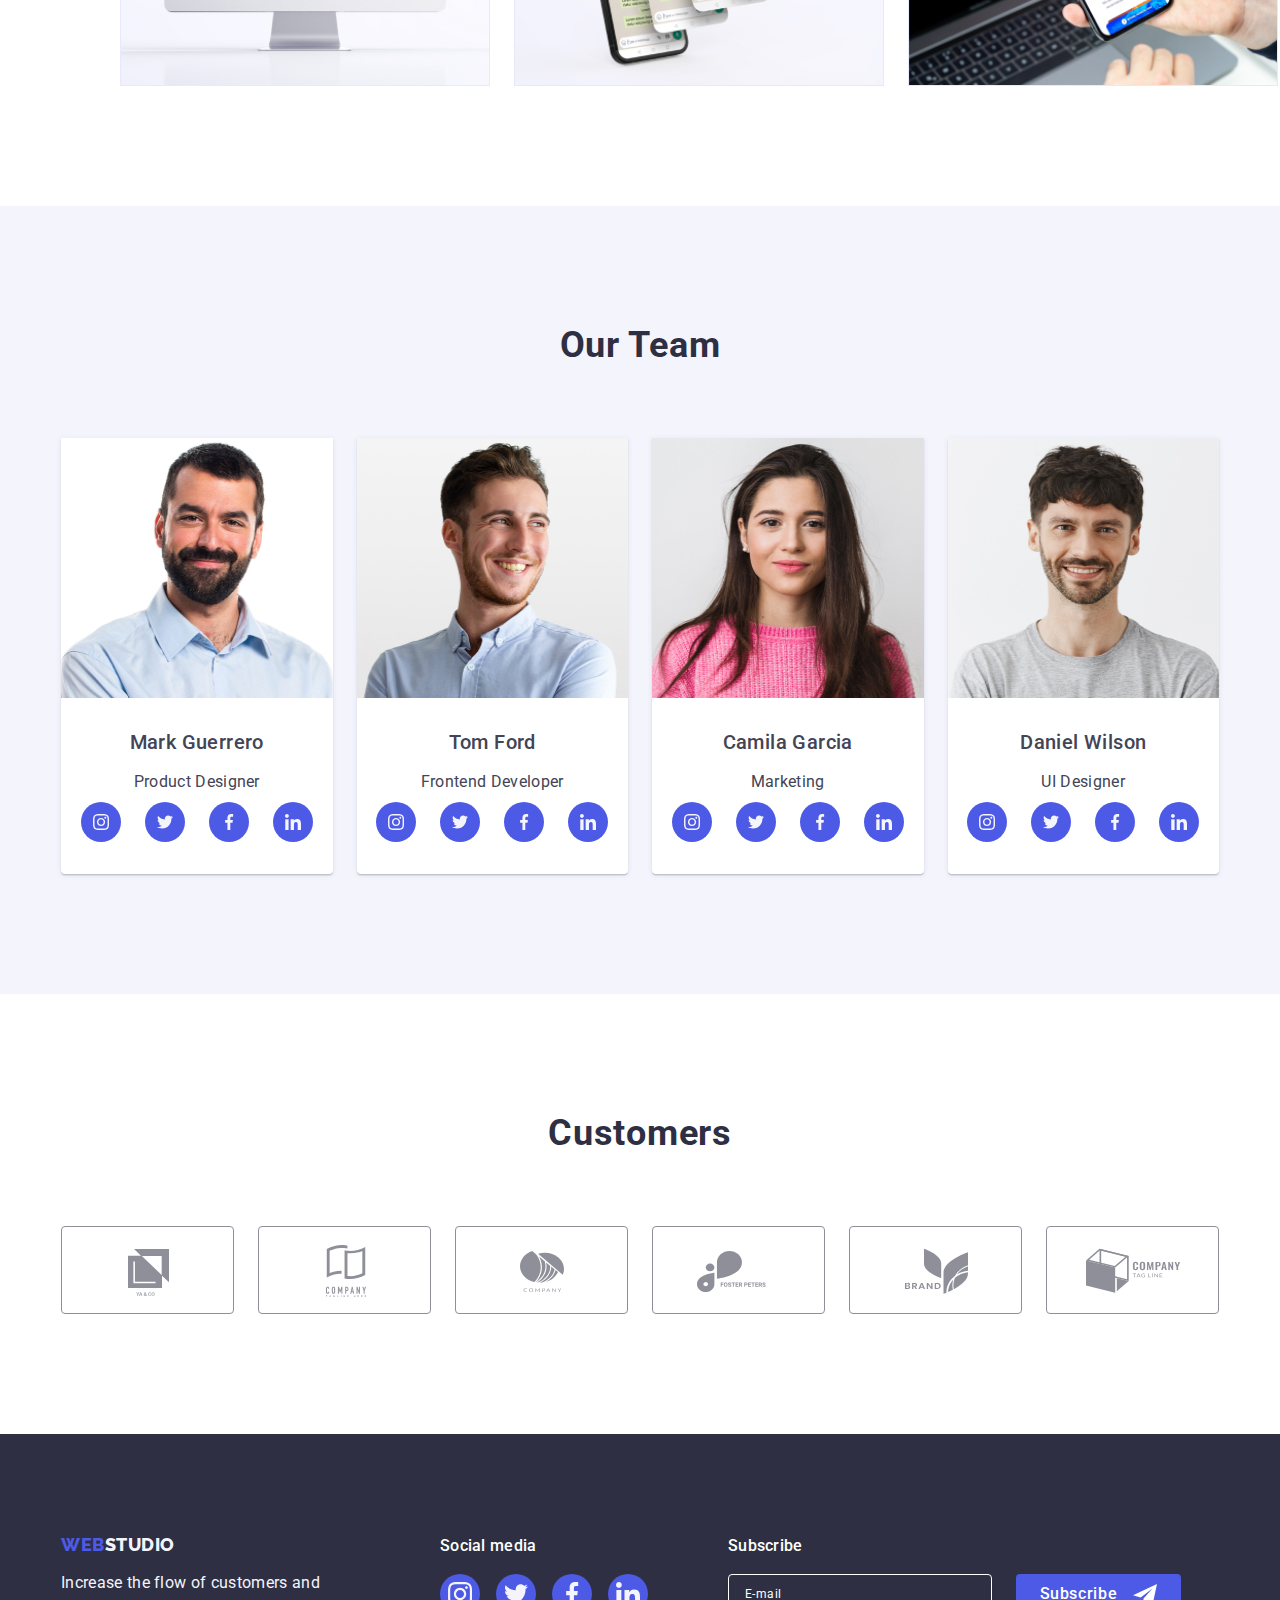
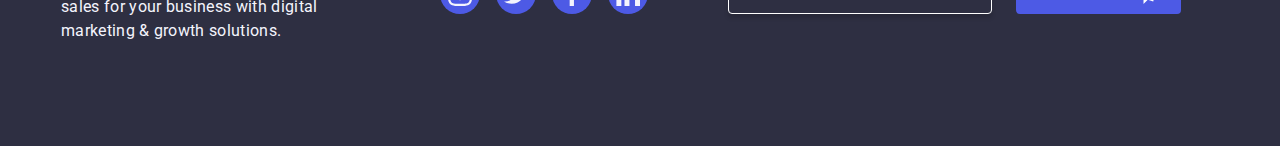
==== commit 8396b4c3: "Summary HW6" ====
--- a/index.html
+++ b/index.html
@@ -18,7 +18,7 @@
 
     <link rel="stylesheet" href="css/styles.css" >
 
-    <title>My Fifth Homework!</title>
+    <title>My Homework 6!</title>
 
 </head>
 
@@ -358,12 +358,12 @@
     <!--FOOTER-->
         <footer class="footer-style">
             <div class="container footer-logo-container">
-               <div class="footer-style-container">
+                <div class="footer-style-container">
                    <a class="logo-style link" href="./index.html">WEB<span class="footer-studio">STUDIO</span>
                    </a>
                     <p class="footer-paragraph">Increase the flow of customers and <br> sales for your business with digital <br> marketing &
                     growth solutions.</p>
-               </div>
+                </div>
                 <div class="footer-icon-container">
                     <p class="footer-icon-paragraph">Social media</p>
                     <ul class="footer-icon-list">
@@ -397,6 +397,19 @@
                         </li>
                     </ul>
                 </div>
+                <div class="container-email-input">
+                    <p class="email-input-paragraph">Subscribe</p>
+                    <form class="email-input-form">
+                        <label class="email-input-label">
+                            <input class="email-input-footer" name="email" type="email" placeholder="E-mail">
+                        </label>
+                        <button class="email-subscribe-btn" type="submit">Subscribe
+                            <svg class="subscribe-btn-icon" width="24"  height="24">
+                                <use href="./images/icons.svg#arrow"></use>
+                            </svg>                        
+                        </button>
+                    </form>
+                </div>
             </div>
         </footer>
         <!---MODAL WINDOW-->
@@ -407,7 +420,52 @@
                         <use href="./images/icons.svg#close"></use>
                     </svg>
                 </button>
-            </div>
+            
+                <p class="modal-window-paragraph">Leave your contacts and we will call you back</p>
+                <form class="form-modal-window">
+                   <div class="modal-form-inputs">
+                       <label class="form-label-inputs" for="user-name">Name</label>
+                       <div class="input-icon-container">
+                           <input class="modal-input-form" id="user-name"  type="text"  name="user-name">
+                           <svg class="form-input-icon" width="18" height="24">
+                               <use href="./images/icons.svg#person"></use>
+                           </svg>
+                       </div>
+                   </div>
+                   <div class="modal-form-inputs">
+                       <label class="form-label-inputs" for="phone">Phone</label>
+                       <div class="input-icon-container">
+                          <input class="modal-input-form" id="phone" type="tel" name="telephone">
+                           <svg class="form-input-icon" width="18" height="24">
+                               <use href="./images/icons.svg#phone"></use>
+                           </svg>
+                       </div>
+                   </div>
+                   <div class="modal-form-inputs">
+                       <label class="form-label-inputs" for="email">Email</label>
+                       <div class="input-icon-container">
+                           <input class="modal-input-form" id="email" type="email" name="emailaddress">
+                           <svg class="form-input-icon" width="18" height="24">
+                               <use href="./images/icons.svg#email"></use>
+                           </svg>
+                    </div>
+                    <div class="textarea-modal-inputs">
+                        <label class="form-label-inputs" for="user-comment">Comment</label>
+                        <textarea class="textarea-modal-window" id="user-comment" name="user-comment" placeholder="Text input"></textarea>
+                    </div>
+                    <div class="checkbox-input-container">
+                        <input class="visually-hidden" id="user-privacy" type="checkbox" value="true" name="user-privacy">
+                        <label class="checkbox-terms-conditions" for="user-privacy"> 
+                            <span class="checkbox-modal-window">
+                                <svg class="checkbox-icon" width="10" height="8">
+                                    <use href="./images/icons.svg#checkbox"></use>
+                                </svg>
+                            </span>I accept the terms and conditions of the <a href="" class="input-checkbox-link">Privacy Policy</a>
+                        </label>
+                    </div>
+                    <button class="button-modal-form">Send</button>
+                </form>
+            </div> 
         </div>
     <script src="./js/modal.js"></script>
   </body>
--- a/css/styles.css
+++ b/css/styles.css
@@ -8,6 +8,7 @@
 }
 
 :root {
+     --CLOUD: #F4F4FD;
      --GREEN: #31D0AA;
      --DAIRY: #FCFCFC;
      --CORNFLOWER: #EFE9FC;
@@ -65,7 +66,7 @@
 
 
 
-         /*THIS IS MY HOMEWORK 5- MAIN PAGE */
+         /*THIS IS MY HOMEWORK 6- MAIN PAGE */
 
          /*HEADER*/
 
@@ -525,7 +526,7 @@
 
 .footer-icon-paragraph {
      color: var(--WHITE, #FFF);
-     font-family: Roboto;
+     font-family: "Roboto";
      font-size: 16px;
      font-style: normal;
      font-weight: 500;
@@ -606,6 +607,78 @@
 
 .footer-icon {
      fill: var(--CLOUD, #F4F4FD);
+}
+
+.email-input-paragraph {
+     margin-bottom: 16px;
+     font-weight: 500;
+     font-size: 16px;
+     line-height: 1.5;
+     letter-spacing: 0.02em;
+     color: #ffffff;
+     font-family: "Roboto";
+}
+
+.email-input-form {
+     display: flex;
+     align-items: center;
+     gap: 24px;
+}
+
+.email-input-footer {
+     width: 264px;
+     height: 40px;
+     border: 1px solid #ffffff;
+     background-color: transparent;
+     font-size: 12px;
+     line-height: 1.5;
+     letter-spacing: 0.04em;
+     padding: 8px 16px;
+     box-shadow: 0px 4px 4px 0px rgba(0, 0, 0, 0.15);
+     border-radius: 4px;
+     color: #ffffff;
+     outline: none;
+}
+
+.email-input-footer::placeholder {
+     color: #ffffff;
+     font-family: "Roboto";
+     font-size: 12px;
+     font-style: normal;
+     font-weight: 400;
+     line-height: 24px;
+          /* 200% */
+     letter-spacing: 0.48px;
+}
+
+.email-input-footer:focus {
+     border: 2px solid var(--WHITE, #FFF);
+}
+
+.email-subscribe-btn {
+     min-width: 165px;
+     height: 40px;
+     display: flex;
+     justify-content: center;
+     align-items: center;
+     font-family: "Roboto", sans-serif;
+     font-size: 16px;
+     font-weight: 500;
+     line-height: 1.5;
+     letter-spacing: 0.04em;
+     color: #ffffff;
+     cursor: pointer;
+     background-color: #4D5AE5;
+     border: none;
+     border-radius: 4px;
+}
+
+.container-email-input {
+     margin-left: 80px;
+}
+
+.subscribe-btn-icon {
+     margin-left: 16px;
 }
 
 
@@ -891,6 +964,7 @@
      border-radius: 4px;
      transform: translate(-50%, -50%) scale(1);
      transition: transform 250ms cubic-bezier(0.4, 0, 0.2, 1);
+     padding: 72px 24px 24px 24px;
 }
 
 .modal-close-button {
@@ -928,3 +1002,133 @@
      fill: #ffffff;
 }
 
+.modal-input-form {
+     margin-bottom: 8px;
+}
+
+.modal-window-paragraph {
+     font-weight: 500;
+     font-size: 16px;
+     line-height: 1.5;
+     text-align: center;
+     letter-spacing: 0.02em;
+     color: var(--NAVY-BLUE);
+     margin-bottom: 16px;
+}
+
+.form-label-inputs {
+     font-size: 12px;
+     line-height: 1.17;
+     letter-spacing: 0.04em;
+     color: var(--light-slate);
+     display: block;
+     margin-bottom: 4px;
+}
+
+.input-icon-container {
+     position: relative;
+}
+
+.modal-input-form {
+     width: 100%;
+     height: 40px;
+     border: (1px solid rgba(46, 47, 66, 0.4));
+     border-radius: 4px;
+     background-color: transparent;
+     padding-left: 38px;
+     outline: transparent;
+     transition: border-color 250ms cubic-bezier(0.4, 0, 0.2, 1);
+}
+
+.modal-input-form:focus {
+     border-color: #4D5AE5;
+}
+
+.form-input-icon {
+     position: absolute;
+     top: 50%;
+     left: 16px;
+     transform: translateY(-50%);
+     transition: fill 250ms cubic-bezier(0.4, 0, 0.2, 1);
+}
+
+.modal-input-form .form-input-icon:focus {
+     fill: #4D5AE5;
+}
+
+.textarea-modal-inputs {
+     margin-bottom: 16px;
+}
+
+.textarea-modal-window {
+     width: 100%;
+     height: 120px;
+     font-size: 12px;
+     line-height: 1.17;
+     letter-spacing: 0.04em;
+     color: rgba(46, 47, 66, 0.4);
+     border: (1px solid rgba(46, 47, 66, 0.4));
+     border-radius: 4px;
+     background-color: transparent;
+     padding: 8px 16px;
+     outline: transparent;
+     resize: none;
+     transition: border-color 250ms cubic-bezier(0.4, 0, 0.2, 1);
+}
+
+.textarea-modal-window:focus {
+     border-color: #4D5AE5;
+}
+
+.checkbox-input-container {
+     margin-bottom: 24px;
+}
+
+.checkbox-terms-conditions {
+     display: block;
+     font-size: 12px;
+     line-height: 1.17;
+     letter-spacing: 0.04em;
+     color: var(--light-slate);
+}
+
+.checkbox-modal-window {
+     width: 16px;
+     height: 16px;
+     border: (1px solid rgba(46, 47, 66, 0.4));
+     border-radius: 2px;
+     transition:background-color 250ms cubic-bezier(0.4, 0, 0.2, 1),
+          border 250ms cubic-bezier(0.4, 0, 0.2, 1),
+          fill 250ms cubic-bezier(0.4, 0, 0.2, 1);
+     display: inline-flex;
+     align-items: center;
+     justify-content: center;
+     fill: transparent;
+}
+
+.checkbox-modal-window.checked {
+     background-color: var(--ocean);
+     border: none;
+     fill: var(--CLOUD);
+}
+
+.button-modal-form {
+     display: block;
+     min-width: 169px;
+     height: 56px;
+     font-family: "Roboto",sans-serif;
+     font-size: 16px;
+     font-weight: 500;
+     line-height: 1.5;
+     letter-spacing: 0.04em;
+     color: #ffffff;
+     cursor: pointer;
+     background-color: #4D5AE5;
+     border: none;
+     border-radius: 4px;
+     transition: background-color 250ms cubic-bezier(0.4, 0, 0.2, 1);
+}
+
+
+
+
